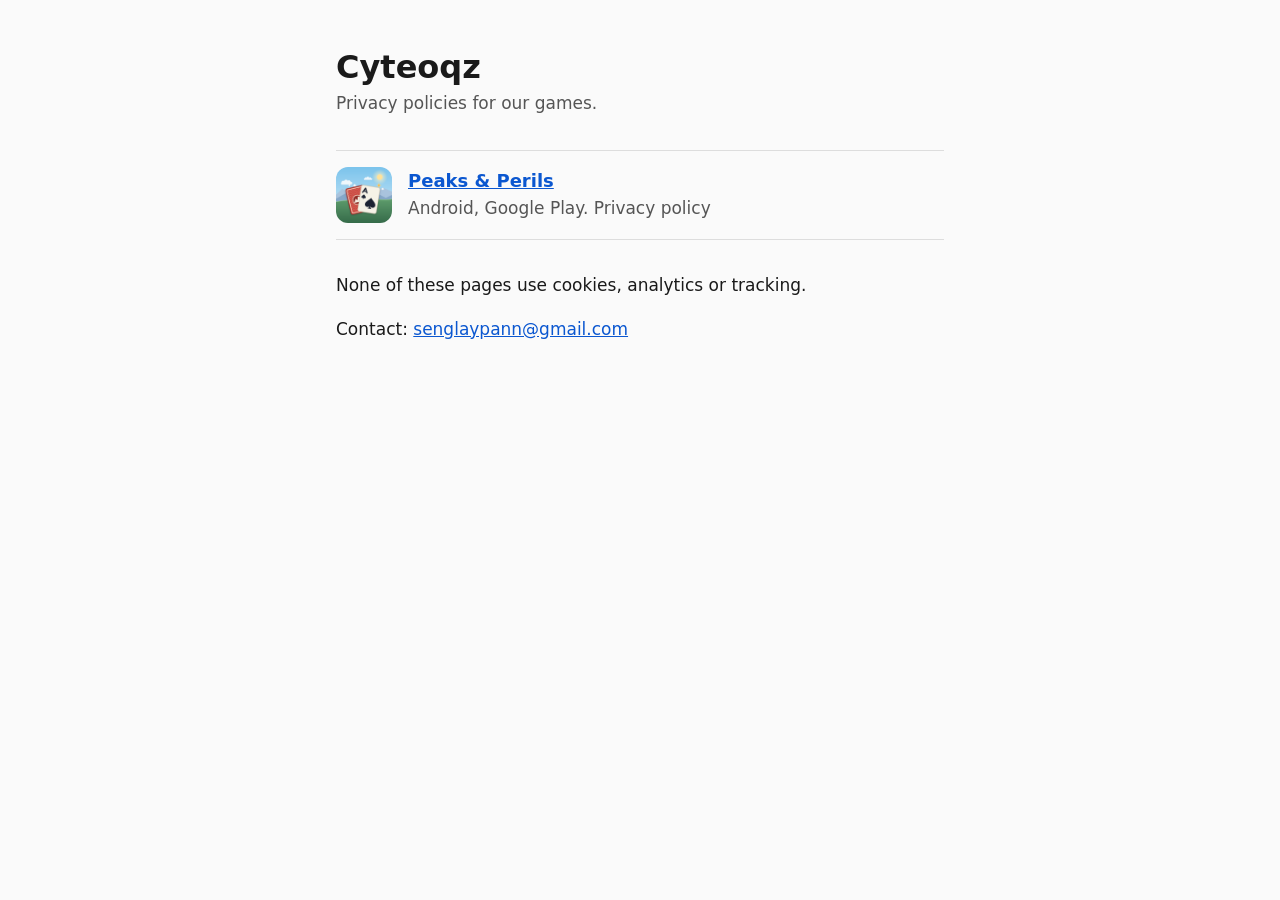
==== index.html @ 9701f009 "Add privacy policy site with Peaks & Perils policy Plain HTML and CSS for GitHub Pages: a neutral st" ====
<!doctype html>
<html lang="en">
<head>
<meta charset="utf-8">
<meta name="viewport" content="width=device-width, initial-scale=1">
<meta http-equiv="Content-Security-Policy" content="default-src 'none'; style-src 'self'; img-src 'self'; base-uri 'none'; form-action 'none'">
<title>Cyteoqz Games: Privacy Policies</title>
<meta name="description" content="Privacy policies for the games made by Cyteoqz.">
<link rel="stylesheet" href="style.css">
</head>
<body>
<main>
  <h1>Cyteoqz</h1>
  <p class="lead">Privacy policies for our games.</p>

  <ul class="games">
    <li>
      <a href="peaks-and-perils/">
        <img src="peaks-and-perils/icon-512.png" width="56" height="56" alt="">
        <span><strong>Peaks &amp; Perils</strong><br>Android, Google Play. Privacy policy</span>
      </a>
    </li>
  </ul>

  <p>None of these pages use cookies, analytics or tracking.</p>
  <p>Contact: <a href="mailto:senglaypann@gmail.com">senglaypann@gmail.com</a></p>
</main>
</body>
</html>
---- style.css ----
/* Studio index: plain and neutral. Each game page has its own look. */

:root {
  color-scheme: light dark;
  --bg: #fafafa;
  --text: #1a1a1a;
  --muted: #555;
  --line: #ddd;
  --link: #0b57d0;
}
@media (prefers-color-scheme: dark) {
  :root { --bg: #161616; --text: #eee; --muted: #b0b0b0; --line: #333; --link: #8ab4f8; }
}

* { box-sizing: border-box; }

body {
  margin: 0;
  background: var(--bg);
  color: var(--text);
  font-family: system-ui, -apple-system, "Segoe UI", Roboto, sans-serif;
  font-size: 1.0625rem;
  line-height: 1.6;
}

main { max-width: 40rem; margin: 0 auto; padding: 3rem 1rem; }

h1 { margin: 0 0 0.25rem; font-size: 2rem; line-height: 1.2; }
.lead { margin: 0 0 2rem; color: var(--muted); }

a { color: var(--link); overflow-wrap: anywhere; }

.games { list-style: none; margin: 0 0 2rem; padding: 0; border-top: 1px solid var(--line); }
.games li { border-bottom: 1px solid var(--line); }
.games a { display: flex; align-items: center; gap: 1rem; padding: 1rem 0; text-decoration: none; color: var(--text); }
.games a span { color: var(--muted); }
.games a strong { color: var(--link); text-decoration: underline; font-size: 1.125rem; }
.games img { flex: none; border-radius: 12px; }
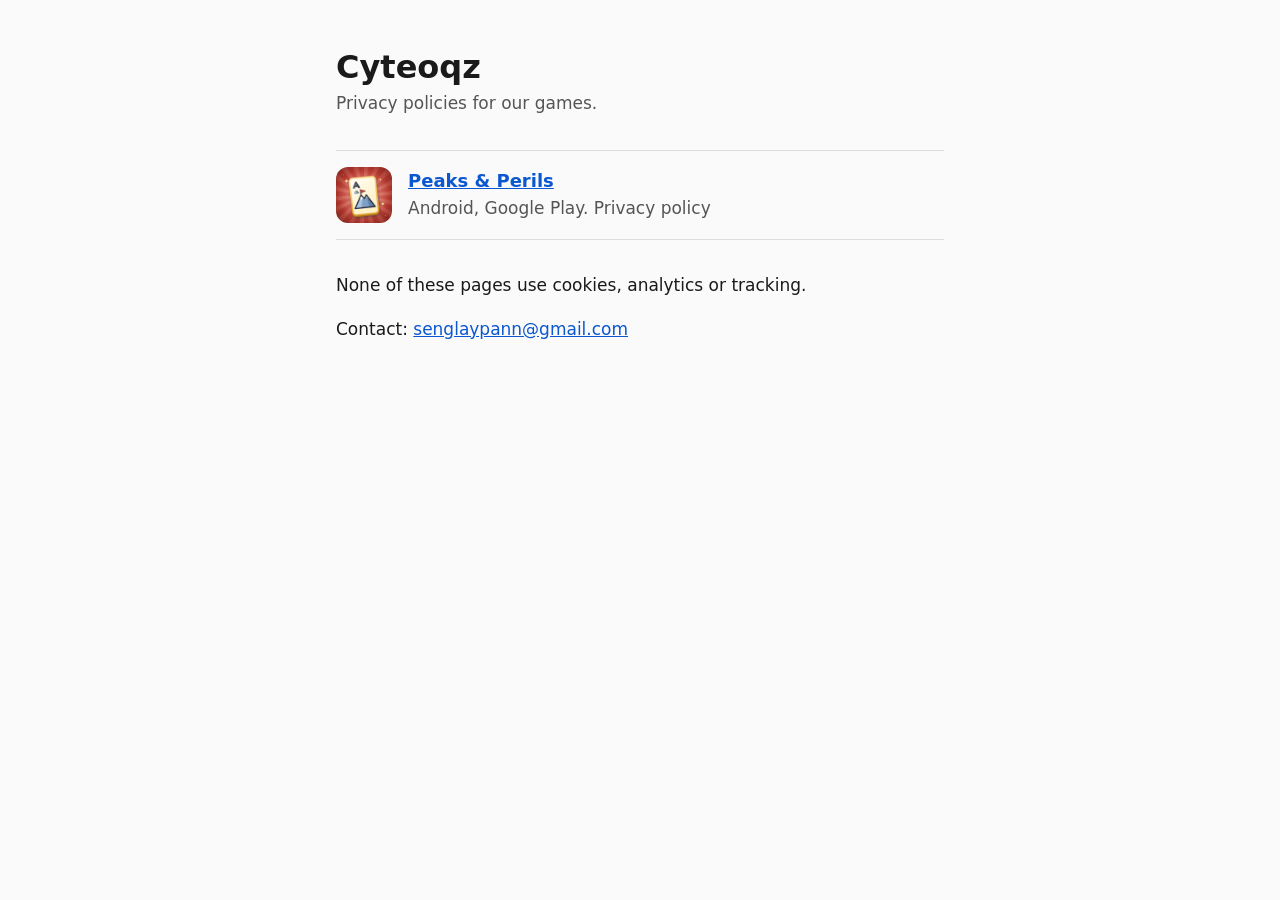
==== commit c82db172: "Peaks & Perils: the flag drawn whole at any width, versioned links The flag's tip stood above the mo" ====
--- a/index.html
+++ b/index.html
@@ -16,7 +16,7 @@
   <ul class="games">
     <li>
       <a href="peaks-and-perils/">
-        <img src="peaks-and-perils/icon-512.png" width="56" height="56" alt="">
+        <img src="peaks-and-perils/icon-512.png?v=20261024b" width="56" height="56" alt="">
         <span><strong>Peaks &amp; Perils</strong><br>Android, Google Play. Privacy policy</span>
       </a>
     </li>
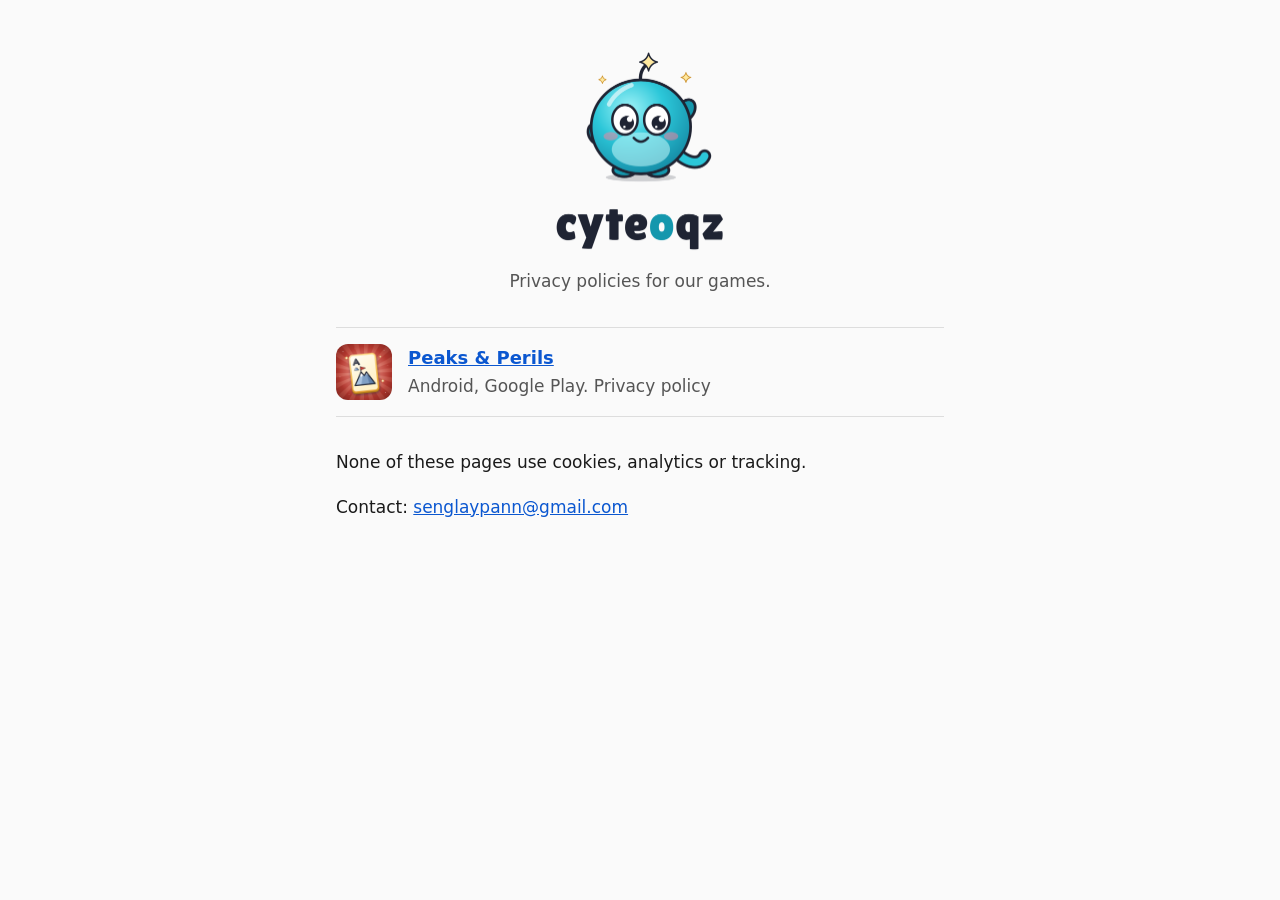
==== commit 983ebe81: "Cyteoqz: the studio's logo heads the index page The critter and the cyteoqz name from the studio's s" ====
--- a/index.html
+++ b/index.html
@@ -6,12 +6,21 @@
 <meta http-equiv="Content-Security-Policy" content="default-src 'none'; style-src 'self'; img-src 'self'; base-uri 'none'; form-action 'none'">
 <title>Cyteoqz Games: Privacy Policies</title>
 <meta name="description" content="Privacy policies for the games made by Cyteoqz.">
-<link rel="stylesheet" href="style.css">
+<link rel="icon" type="image/png" href="cyteoqz-icon.png?v=20261025">
+<link rel="apple-touch-icon" href="cyteoqz-icon.png?v=20261025">
+<link rel="stylesheet" href="style.css?v=20261025">
 </head>
 <body>
 <main>
-  <h1>Cyteoqz</h1>
-  <p class="lead">Privacy policies for our games.</p>
+  <header class="studio">
+    <h1>
+      <picture>
+        <source srcset="cyteoqz-logo-dark.png?v=20261025" media="(prefers-color-scheme: dark)">
+        <img src="cyteoqz-logo.png?v=20261025" width="180" height="208" alt="Cyteoqz">
+      </picture>
+    </h1>
+    <p class="lead">Privacy policies for our games.</p>
+  </header>
 
   <ul class="games">
     <li>
--- a/style.css
+++ b/style.css
@@ -28,6 +28,12 @@
 h1 { margin: 0 0 0.25rem; font-size: 2rem; line-height: 1.2; }
 .lead { margin: 0 0 2rem; color: var(--muted); }
 
+/* The studio's logo (light lettering in dark mode, from its own image) heads the page. */
+.studio { margin: 0 0 2rem; text-align: center; }
+.studio h1 { margin: 0 0 0.75rem; line-height: 0; }
+.studio img { width: 180px; max-width: 55vw; height: auto; }
+.studio .lead { margin: 0; }
+
 a { color: var(--link); overflow-wrap: anywhere; }
 
 .games { list-style: none; margin: 0 0 2rem; padding: 0; border-top: 1px solid var(--line); }
